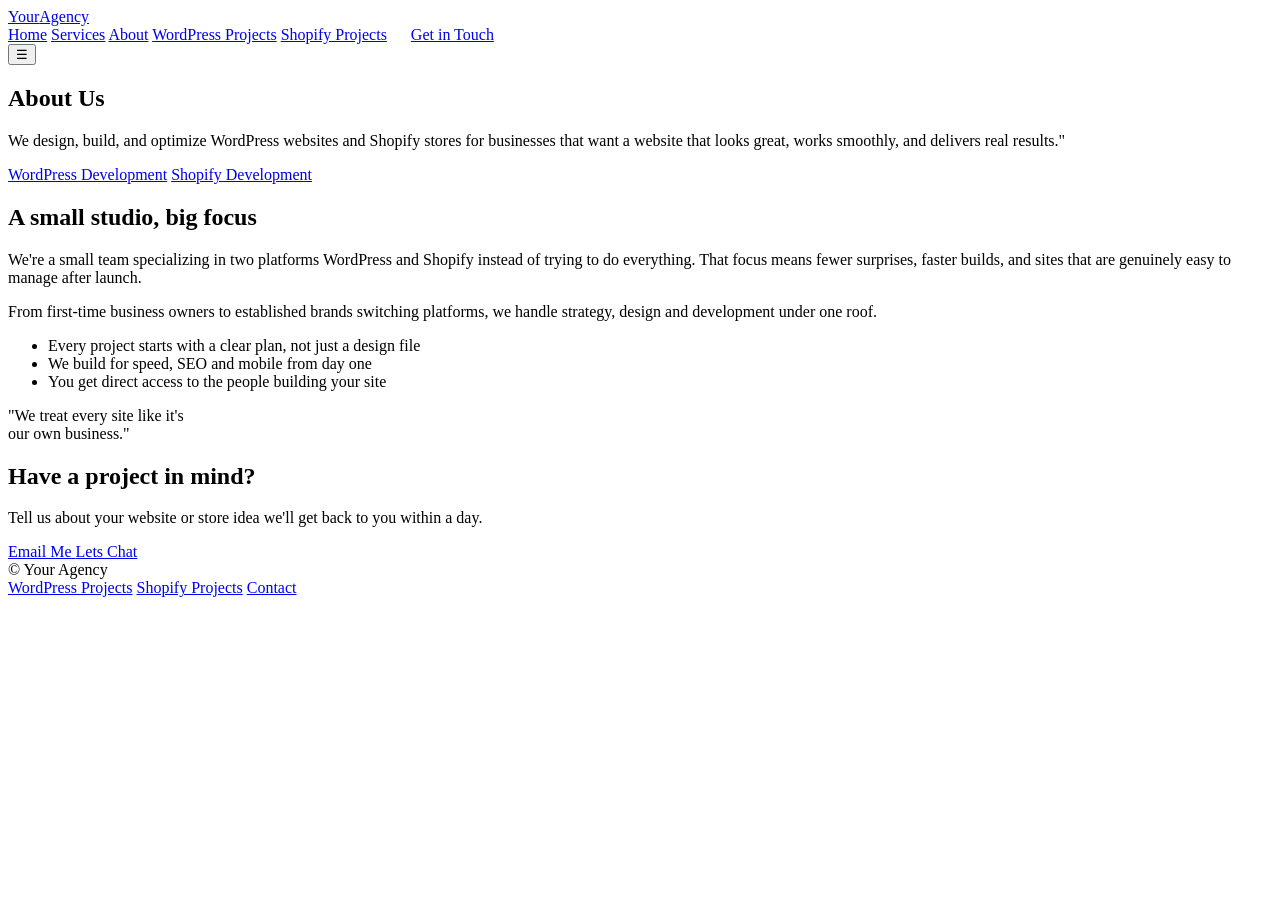
==== about.html @ 259bf4f5 "Add files via upload" ====
<!DOCTYPE html>
<html lang="en">
<head>
<meta charset="UTF-8">
<meta name="viewport" content="width=device-width, initial-scale=1.0">
<title>Your Agency — WordPress &amp; Shopify Experts</title>
<meta name="description" content="We design and build WordPress websites and Shopify stores that grow your business.">
<link rel="stylesheet" href="css/style.css">
</head>
<body>

<header class="site-nav">
  <div class="wrap">
    <a href="index.html" class="logo">Your<span>Agency</span></a>
    <nav class="nav-links" id="navLinks">
      <a href="index.html">Home</a>
      <a href="services.html">Services</a>
      <a href="about.html" class="active">About</a>
      <a href="wordpress-projects.html">WordPress Projects</a>
      <a href="shopify-projects.html">Shopify Projects</a>
      <a href="#contact" class="btn btn-primary" style="padding:10px 20px;">Get in Touch</a>
    </nav>
    <button class="nav-toggle" id="navToggle" aria-label="Toggle menu">☰</button>
  </div>
</header>

<section class="hero">
  <div class="wrap">
    <h2 class="section-title">About Us </h2>
    <p class="lede">We design, build, and optimize WordPress websites and Shopify stores for businesses that want a website that looks great, works smoothly, and delivers real results."</p>
    <div class="badges">
      <span class="plat-badge wp"> <a href="wordpress-projects.html"> WordPress Development</a></span>
      <span class="plat-badge shopify"><a href="shopify-projects.html"> Shopify Development</a></span>
    </div>
  </div>
</section>
<!-- ABOUT -->
<section class="about" id="about">
  <div class="wrap">
    <div class="about-copy reveal">
      <h2 class="section-title">A small studio, <span style="color:var(--accent)">big focus</span></h2>
      <p>We're a small team specializing in two platforms WordPress and Shopify instead of trying to do everything. That focus means fewer surprises, faster builds, and sites that are genuinely easy to manage after launch.</p>
      <p>From first-time business owners to established brands switching platforms, we handle strategy, design and development under one roof.</p>
      <ul class="value-list">
        <li>Every project starts with a clear plan, not just a design file</li>
        <li>We build for speed, SEO and mobile from day one</li>
        <li>You get direct access to the people building your site</li>
      </ul>
    </div>
    <div class="about-visual reveal">
      "We treat every site like it's<br>our own business."
    </div>
  </div>
</section>

<!-- CTA / CONTACT -->
  <section class="contact-cta" id="contact">
    <div class="wrap">
      <div class="cta-banner reveal">
        <h2>Have a project in mind?</h2>
        <p>Tell us about your website or store idea we'll get back to you within a day.</p>
        <a href="https://mail.google.com/mail/?view=cm&fs=1&to=hamza.dev484@gmail.com&su=" class="btn btn-primary"
          target="_blank">
          Email Me
        </a>
        <a href="https://wa.me/923289880708?text=Hi%2C%20I%20would%20like%20to%20discuss%20a%20project%20with%20you."
          class="btn btn-1">
          Lets Chat
        </a>
      </div>
    </div>
  </section>

<footer>
  <div class="wrap">
    <span>© <span id="year"></span> Your Agency</span>
    <div class="foot-links">
      <a href="wordpress-projects.html">WordPress Projects</a>
      <a href="shopify-projects.html">Shopify Projects</a>
      <a href="mailto:hello@youragency.com">Contact</a>
    </div>
  </div>
</footer>

<script src="js/script.js"></script>
</body>
</html>
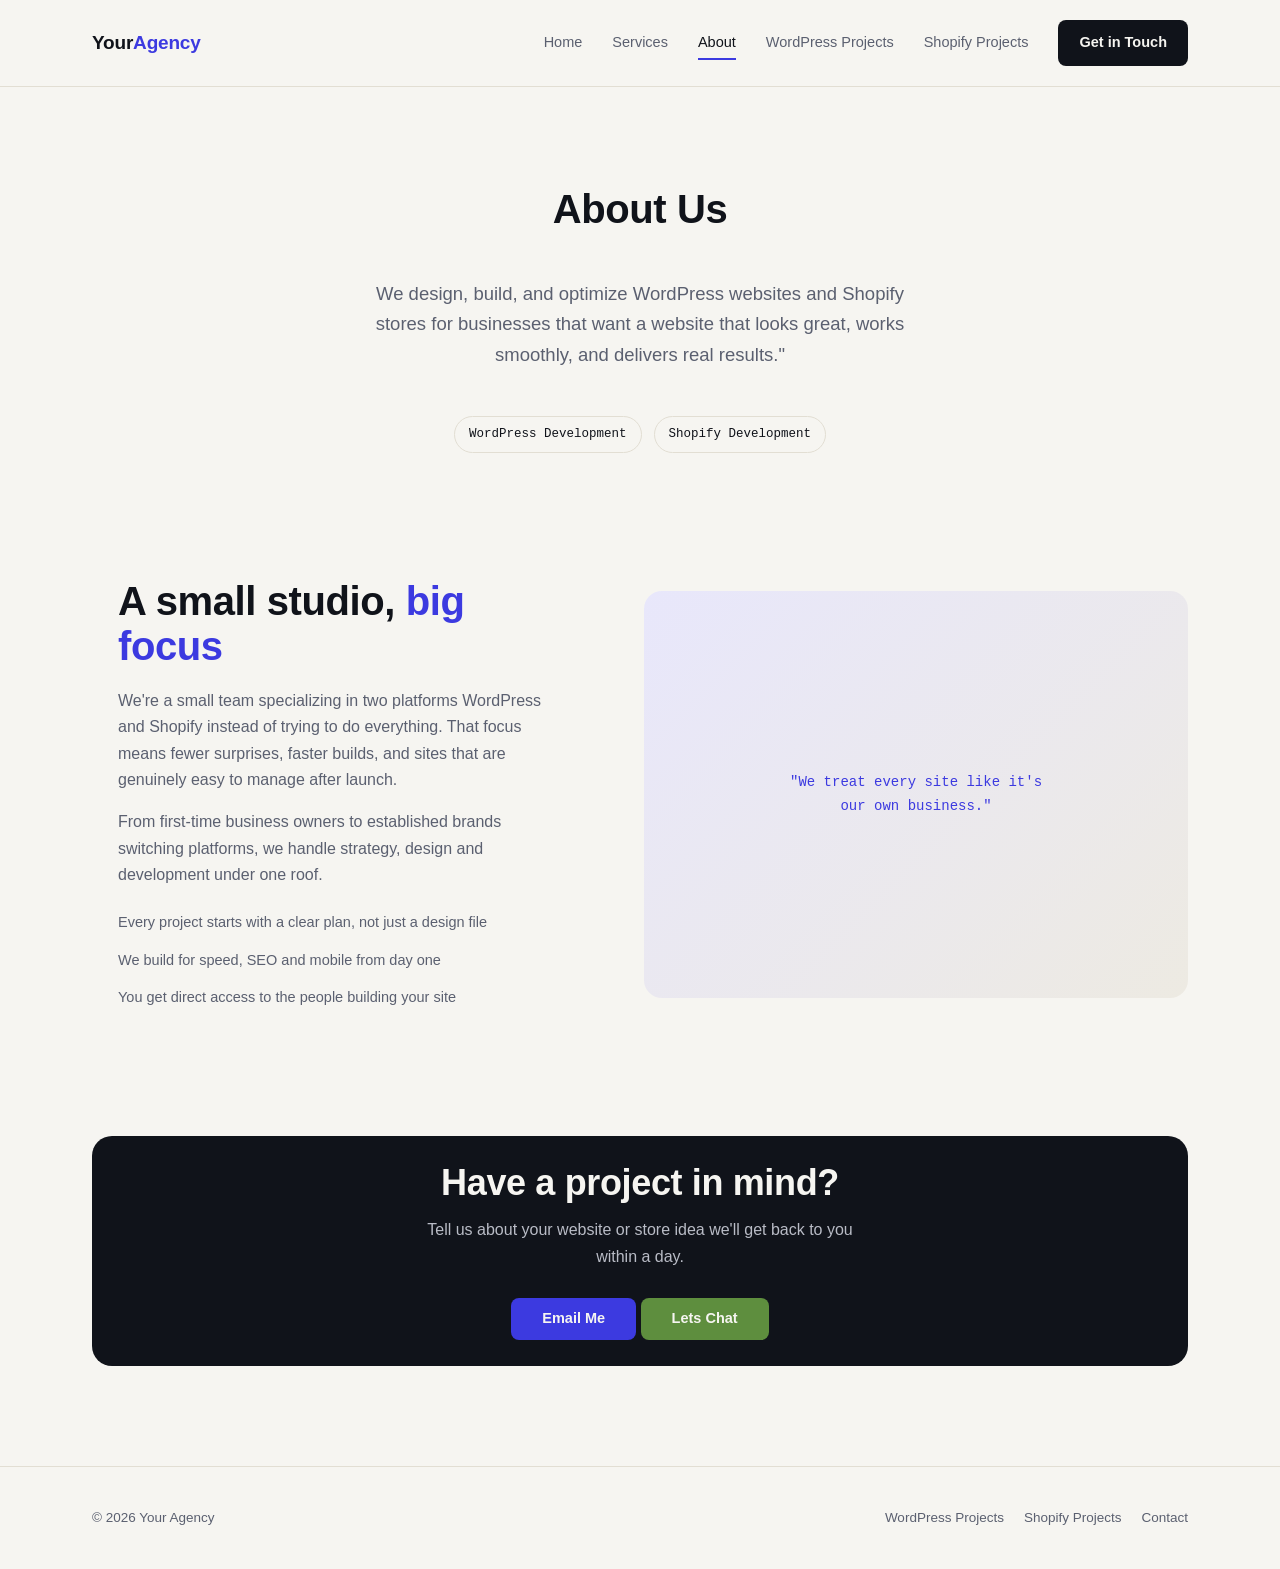
==== commit b9eaf624: "Add files via upload" ====
--- a/about.html
+++ b/about.html
@@ -5,7 +5,7 @@
 <meta name="viewport" content="width=device-width, initial-scale=1.0">
 <title>Your Agency — WordPress &amp; Shopify Experts</title>
 <meta name="description" content="We design and build WordPress websites and Shopify stores that grow your business.">
-<link rel="stylesheet" href="css/style.css">
+<link rel="stylesheet" href="style.css">
 </head>
 <body>
 
@@ -82,6 +82,6 @@
   </div>
 </footer>
 
-<script src="js/script.js"></script>
+<script src="script.js"></script>
 </body>
 </html>
--- a/style.css
+++ b/style.css
@@ -0,0 +1,775 @@
+/* ==========================================================================
+   Agency Portfolio — design system
+   Palette: warm paper + ink + indigo accent, WP-blue / Shopify-green tags
+   ========================================================================== */
+
+@import url('https://fonts.googleapis.com/css2?family=Sora:wght@400;500;600;700;800&family=Inter:wght@400;500;600&family=IBM+Plex+Mono:wght@500&display=swap');
+
+:root {
+  --paper: #f6f5f1;
+  --paper-dim: #edeae2;
+  --ink: #10131a;
+  --ink-soft: #5b6070;
+  --line: #e2ded3;
+  --accent: #3c3ae0;
+  --accent-dark: #2d2bb0;
+  --accent-soft: #e8e7fb;
+  --wp: #2271b1;
+  --wp-soft: #e4eef6;
+  --shopify: #5e8e3e;
+  --shopify-soft: #eaf3e2;
+
+  --font-display: Arial, sans-serif;
+  --font-body: Arial, sans-serif;
+  --font-mono: 'IBM Plex Mono', monospace;
+
+  --max-w: 1160px;
+}
+
+* {
+  box-sizing: border-box;
+  margin: 0;
+  padding: 0;
+}
+
+html {
+  scroll-behavior: smooth;
+}
+
+body {
+  background: var(--paper);
+  color: var(--ink);
+  font-family: var(--font-body);
+  font-size: 16px;
+  line-height: 1.65;
+  -webkit-font-smoothing: antialiased;
+}
+
+a {
+  color: inherit;
+  text-decoration: none;
+}
+
+ul {
+  list-style: none;
+}
+
+img {
+  max-width: 100%;
+  display: block;
+}
+
+.wrap {
+  max-width: var(--max-w);
+  margin: 0 auto;
+  padding: 0 32px;
+}
+
+section {
+  margin: 100px 0;
+}
+
+
+
+.eyebrow {
+  font-family: var(--font-mono);
+  font-size: 12.5px;
+  text-transform: uppercase;
+  letter-spacing: 0.08em;
+  color: var(--accent);
+  display: flex;
+  align-items: center;
+  gap: 10px;
+  margin-bottom: 14px;
+}
+
+.eyebrow::before {
+  width: 20px;
+  height: 2px;
+  background: var(--accent);
+}
+
+h1,
+h2,
+h3,
+h4 {
+  font-family: var(--font-display);
+  font-weight: 700;
+  line-height: 1.14;
+  letter-spacing: -0.01em;
+}
+
+h2.section-title {
+  font-size: clamp(28px, 3.4vw, 40px);
+  margin-bottom: 18px;
+}
+
+p.section-lede {
+  color: var(--ink-soft);
+  max-width: 56ch;
+  margin-bottom: 48px;
+  font-size: 16.5px;
+}
+
+/* Buttons ------------------------------------------------------------- */
+.btn {
+  display: inline-flex;
+  align-items: center;
+  gap: 8px;
+  font-family: var(--font-display);
+  font-weight: 600;
+  font-size: 14.5px;
+  padding: 8px 30px;
+  border-radius: 8px;
+  cursor: pointer;
+  border: 1px solid transparent;
+  transition: transform .15s ease, background .15s ease, box-shadow .15s ease;
+}
+
+.btn-primary {
+  background: var(--ink) ;
+  color: var(--paper) !important;
+}
+
+.btn-primary:hover {
+  background: var(--accent);
+  transform: translateY(-2px);
+  box-shadow: 0 10px 24px -10px rgba(60, 58, 224, 0.5);
+}
+
+.btn-ghost {
+  background: transparent;
+  color: var(--ink);
+  border-color: var(--line);
+}
+
+.btn-ghost:hover {
+  border-color: var(--ink);
+  transform: translateY(-2px);
+}
+
+/* Nav ------------------------------------------------------------------ */
+header.site-nav {
+  position: relative;
+  top: 0;
+  z-index: 50;
+  background: rgba(246, 245, 241, 0.88);
+  backdrop-filter: blur(10px);
+  border-bottom: 1px solid var(--line);
+}
+
+.site-nav .wrap {
+  display: flex;
+  align-items: center;
+  justify-content: space-between;
+  padding: 20px 32px;
+}
+
+.logo {
+  font-family: var(--font-display);
+  font-weight: 800;
+  font-size: 19px;
+  letter-spacing: -0.01em;
+}
+
+.logo span {
+  color: var(--accent);
+}
+
+.nav-links {
+  display: flex;
+  align-items: center;
+  gap: 30px;
+  font-size: 14.5px;
+  font-weight: 500;
+}
+
+.nav-links a {
+  position: relative;
+  color: var(--ink-soft);
+  transition: color .15s ease;
+}
+
+.nav-links a::after {
+  content: '';
+  position: absolute;
+  left: 0;
+  bottom: -5px;
+  width: 0;
+  height: 2px;
+  background: var(--accent);
+  transition: width .2s ease;
+}
+
+.nav-links a:hover,
+.nav-links a.active {
+  color: var(--ink);
+}
+
+.nav-links a:hover::after,
+.nav-links a.active::after {
+  width: 100%;
+}
+
+.nav-toggle {
+  display: none;
+  background: none;
+  border: none;
+  font-size: 22px;
+  cursor: pointer;
+}
+
+@media (max-width: 880px) {
+  .nav-links {
+    display: none;
+  }
+
+  .nav-toggle {
+    display: block;
+  }
+
+  .nav-links.open {
+    display: flex;
+    flex-direction: column;
+    align-items: flex-start;
+    gap: 18px;
+    position: absolute;
+    top: 100%;
+    left: 0;
+    right: 0;
+    background: var(--paper);
+    padding: 24px 32px;
+    border-bottom: 1px solid var(--line);
+  }
+}
+
+/* Hero ------------------------------------------------------------------ */
+.hero {
+  
+  overflow: hidden;
+}
+
+.hero .wrap {
+  display: grid;
+  grid-template-columns: 1fr;
+  gap: 28px;
+  text-align: center;
+  justify-items: center;
+}
+
+.hero h1 {
+  font-size: clamp(38px, 6vw, 64px);
+  max-width: 22ch;
+}
+
+.hero h1 .hl {
+  color: var(--accent);
+}
+
+.hero p.lede {
+  font-size: 18.5px;
+  color: var(--ink-soft);
+  max-width: 52ch;
+}
+
+.hero .cta-row {
+  display: flex;
+  gap: 14px;
+  flex-wrap: wrap;
+  justify-content: center;
+  margin-top: 6px;
+}
+
+.hero .badges {
+  display: flex;
+  gap: 12px;
+  margin-top: 18px;
+  flex-wrap: wrap;
+  justify-content: center;
+}
+
+.plat-badge {
+  font-family: var(--font-mono);
+  font-size: 12.5px;
+  padding: 7px 14px;
+  border-radius: 20px;
+  border: 1px solid var(--line);
+  display: flex;
+  align-items: center;
+  gap: 8px;
+}
+
+.plat-badge .dot {
+  width: 8px;
+  height: 8px;
+  border-radius: 50%;
+}
+
+.plat-badge.wp .dot {
+  background: var(--wp);
+}
+
+.plat-badge.shopify .dot {
+  background: var(--shopify);
+}
+
+/* Trusted / logo strip --------------------------------------------------- */
+.trusted {
+  border-top: 1px solid var(--line);
+  border-bottom: 1px solid var(--line);
+  background: var(--paper-dim);
+}
+
+.trusted .label {
+  text-align: center;
+  font-family: var(--font-mono);
+  font-size: 12px;
+  color: var(--ink-soft);
+  text-transform: uppercase;
+  letter-spacing: 0.08em;
+  margin-bottom: 28px;
+}
+
+.logo-row {
+  display: flex;
+  flex-wrap: wrap;
+  justify-content: center;
+  gap: 44px;
+}
+
+.logo-row .client {
+  font-family: var(--font-display);
+  font-weight: 700;
+  font-size: 19px;
+  color: var(--ink-soft);
+  opacity: 0.65;
+  transition: opacity .15s ease;
+}
+
+.logo-row .client:hover {
+  opacity: 1;
+}
+
+/* Impact / stats ---------------------------------------------------------*/
+.impact-grid {
+  display: grid;
+  grid-template-columns: repeat(4, 1fr);
+  gap: 24px;
+}
+
+.impact-card {
+  background: var(--paper-dim);
+  border: 1px solid var(--line);
+  border-radius: 14px;
+  text-align: center;
+}
+
+.impact-card b {
+  font-family: var(--font-display);
+  font-size: 40px;
+  display: block;
+  color: var(--accent);
+  margin-bottom: 6px;
+}
+
+.impact-card span {
+  font-size: 13.5px;
+  color: var(--ink-soft);
+}
+
+@media (max-width: 880px) {
+  .impact-grid {
+    grid-template-columns: repeat(2, 1fr);
+  }
+}
+
+/* Services (Shopify Services) --------------------------------------------*/
+.service-grid {
+  display: grid;
+  grid-template-columns: repeat(3, 1fr);
+  gap: 22px;
+}
+
+.service-card {
+  background: #fff;
+  border: 1px solid var(--line);
+  border-radius: 14px;
+  padding: 30px 26px;
+  transition: transform .18s ease, box-shadow .18s ease, border-color .18s ease;
+}
+
+.service-card:hover {
+  transform: translateY(-4px);
+  box-shadow: 0 20px 40px -22px rgba(16, 19, 26, 0.22);
+  border-color: var(--shopify);
+}
+
+.service-icon {
+  width: 44px;
+  height: 44px;
+  border-radius: 10px;
+  background: var(--shopify-soft);
+  color: var(--shopify);
+  display: flex;
+  align-items: center;
+  justify-content: center;
+  font-family: var(--font-mono);
+  font-weight: 600;
+  font-size: 15px;
+  margin-bottom: 18px;
+}
+
+.service-card h3 {
+  font-size: 18px;
+  margin-bottom: 10px;
+}
+
+.service-card p {
+  color: var(--ink-soft);
+  font-size: 14.5px;
+}
+
+@media (max-width: 880px) {
+  .service-grid {
+    grid-template-columns: 1fr 1fr;
+  }
+}
+
+@media (max-width: 560px) {
+  .service-grid {
+    grid-template-columns: 1fr;
+  }
+}
+
+/* About ------------------------------------------------------------------*/
+.about .wrap {
+  display: grid;
+  grid-template-columns: 0.95fr 1.05fr;
+  gap: 60px;
+  align-items: center;
+}
+
+.about-visual {
+  aspect-ratio: 4/3;
+  border-radius: 18px;
+  background: linear-gradient(135deg, var(--accent-soft), var(--paper-dim));
+  display: flex;
+  align-items: center;
+  justify-content: center;
+  font-family: var(--font-mono);
+  color: var(--accent);
+  font-size: 14px;
+  text-align: center;
+  padding: 20px;
+}
+
+.about-copy p {
+  color: var(--ink-soft);
+  margin-bottom: 16px;
+  max-width: 56ch;
+}
+
+.value-list {
+  margin-top: 22px;
+  display: flex;
+  flex-direction: column;
+  gap: 14px;
+}
+
+.value-list li {
+  display: flex;
+  gap: 12px;
+  align-items: flex-start;
+  font-size: 14.5px;
+  color: var(--ink-soft);
+}
+
+
+@media (max-width: 880px) {
+  .about .wrap {
+    grid-template-columns: 1fr;
+  }
+}
+
+/* Portfolio split tiles ----------------------------------------------------*/
+.portfolio-split {
+  display: grid;
+  grid-template-columns: 1fr 1fr;
+  gap: 24px;
+}
+
+.split-tile {
+  position: relative;
+  border-radius: 18px;
+  padding: 44px 36px;
+  min-height: 260px;
+  display: flex;
+  flex-direction: column;
+  justify-content: center;
+  overflow: hidden;
+  transition: transform .2s ease, box-shadow .2s ease;
+  border: 1px solid var(--line);
+}
+
+.split-tile:hover {
+  transform: translateY(-6px);
+  box-shadow: 0 26px 50px -24px rgba(16, 19, 26, 0.28);
+}
+
+.split-tile.wp-tile {
+  background: linear-gradient(160deg, var(--wp-soft), var(--paper));
+}
+
+.split-tile.shopify-tile {
+  background: linear-gradient(160deg, var(--shopify-soft), var(--paper));
+}
+
+.split-tile .tile-tag {
+  font-family: var(--font-mono);
+  font-size: 12px;
+  padding: 5px 12px;
+  border-radius: 20px;
+  width: fit-content;
+  margin-bottom: 16px;
+  font-weight: 600;
+}
+
+.wp-tile .tile-tag {
+  background: var(--wp);
+  color: #fff;
+}
+
+.shopify-tile .tile-tag {
+  background: var(--shopify);
+  color: #fff;
+}
+
+.split-tile h3 {
+  font-size: 26px;
+  margin-bottom: 8px;
+}
+
+.split-tile p {
+  color: var(--ink-soft);
+  font-size: 14.5px;
+  margin-bottom: 18px;
+  max-width: 34ch;
+}
+
+.split-tile .tile-link {
+  font-family: var(--font-display);
+  font-weight: 600;
+  font-size: 14.5px;
+  display: inline-flex;
+  align-items: center;
+  gap: 6px;
+}
+
+.split-tile .tile-link .arrow {
+  transition: transform .15s ease;
+}
+
+.split-tile:hover .tile-link .arrow {
+  transform: translateX(4px);
+}
+
+@media (max-width: 880px) {
+  .portfolio-split {
+    grid-template-columns: 1fr;
+  }
+}
+
+/* Project gallery pages (wordpress-projects.html / shopify-projects.html) */
+.page-hero {
+  text-align: center;
+}
+
+.page-hero .eyebrow {
+  justify-content: center;
+}
+
+.page-hero h1 {
+  font-size: clamp(32px, 5vw, 48px);
+  margin-bottom: 14px;
+}
+
+.page-hero p {
+  color: var(--ink-soft);
+  max-width: 50ch;
+  margin: 0 auto;
+}
+
+.project-grid {
+  display: grid;
+  grid-template-columns: repeat(3, 1fr);
+  gap: 24px;
+}
+
+.project-card {
+  background: #fff;
+  border: 1px solid var(--line);
+  border-radius: 14px;
+  overflow: hidden;
+  transition: transform .18s ease, box-shadow .18s ease;
+}
+
+.project-card:hover {
+  transform: translateY(-4px);
+  box-shadow: 0 20px 40px -22px rgba(16, 19, 26, 0.22);
+}
+
+.project-thumb {
+  aspect-ratio: 4/1;
+  display: flex;
+  align-items: center;
+  justify-content: center;
+  font-family: var(--font-mono);
+  font-size: 13px;
+}
+
+.project-thumb.wp {
+  background: var(--wp-soft);
+  color: var(--wp);
+}
+
+.project-thumb.shopify {
+  background: var(--shopify-soft);
+  color: var(--shopify);
+}
+
+.project-info {
+  padding: 15px 15px 0px;
+}
+
+.project-info .p-tag {
+  font-family: var(--font-mono);
+  font-size: 11px;
+  padding: 4px 10px;
+  border-radius: 20px;
+  display: inline-block;
+  margin-bottom: 12px;
+  font-weight: 600;
+}
+
+.project-thumb.wp~.project-info .p-tag,
+.project-info .p-tag.wp {
+  background: var(--wp-soft);
+  color: var(--wp);
+}
+
+.project-info .p-tag.shopify {
+  background: var(--shopify-soft);
+  color: var(--shopify);
+}
+
+.project-info h3 {
+  font-size: 18px;
+  margin-bottom: 8px;
+}
+
+.project-info p {
+  color: var(--ink-soft);
+  font-size: 14px;
+  margin-bottom: 14px;
+}
+
+.project-info a {
+  font-family: var(--font-display);
+  font-weight: 600;
+  font-size: 14px;
+  color: var(--accent);
+}
+
+@media (max-width: 880px) {
+  .project-grid {
+    grid-template-columns: 1fr 1fr;
+  }
+}
+
+@media (max-width: 560px) {
+  .project-grid {
+    grid-template-columns: 1fr;
+  }
+}
+
+/* CTA banner --------------------------------------------------------------*/
+.cta-banner {
+  background: var(--ink);
+  color: var(--paper);
+  border-radius: 20px;
+  padding: 60px 48px;
+  text-align: center;
+}
+
+.cta-banner h2 {
+  font-size: clamp(26px, 3.6vw, 36px);
+  margin-bottom: 14px;
+}
+
+.cta-banner p {
+  color: #b9bcc6;
+  max-width: 48ch;
+  margin: 0 auto 28px;
+}
+
+.cta-banner .btn-primary {
+  background: var(--accent);
+}
+
+.cta-banner .btn-primary:hover {
+  background: #5654f0;
+}
+.btn-1 {
+  background-color: #5e8e3e;
+}
+
+/* Footer -------------------------------------------------------------------*/
+footer {
+  border-top: 1px solid var(--line);
+  padding: 40px 0;
+}
+
+footer .wrap {
+  display: flex;
+  justify-content: space-between;
+  align-items: center;
+  flex-wrap: wrap;
+  gap: 14px;
+  font-size: 13.5px;
+  color: var(--ink-soft);
+}
+
+footer .foot-links {
+  display: flex;
+  gap: 20px;
+}
+
+footer .foot-links a:hover {
+  color: var(--ink);
+}
+
+/* Reveal on scroll ----------------------------------------------------------*/
+.reveal {
+  opacity: 0;
+  transform: translateY(18px);
+  transition: opacity .6s ease, transform .6s ease;
+  padding: 26px;
+}
+
+.reveal.in {
+  opacity: 1;
+  transform: translateY(0);
+}
+
+a:focus-visible,
+button:focus-visible {
+  outline: 2px solid var(--accent);
+  outline-offset: 2px;
+}
+
+@media (prefers-reduced-motion: reduce) {
+  * {
+    animation: none !important;
+    transition: none !important;
+  }
+}
